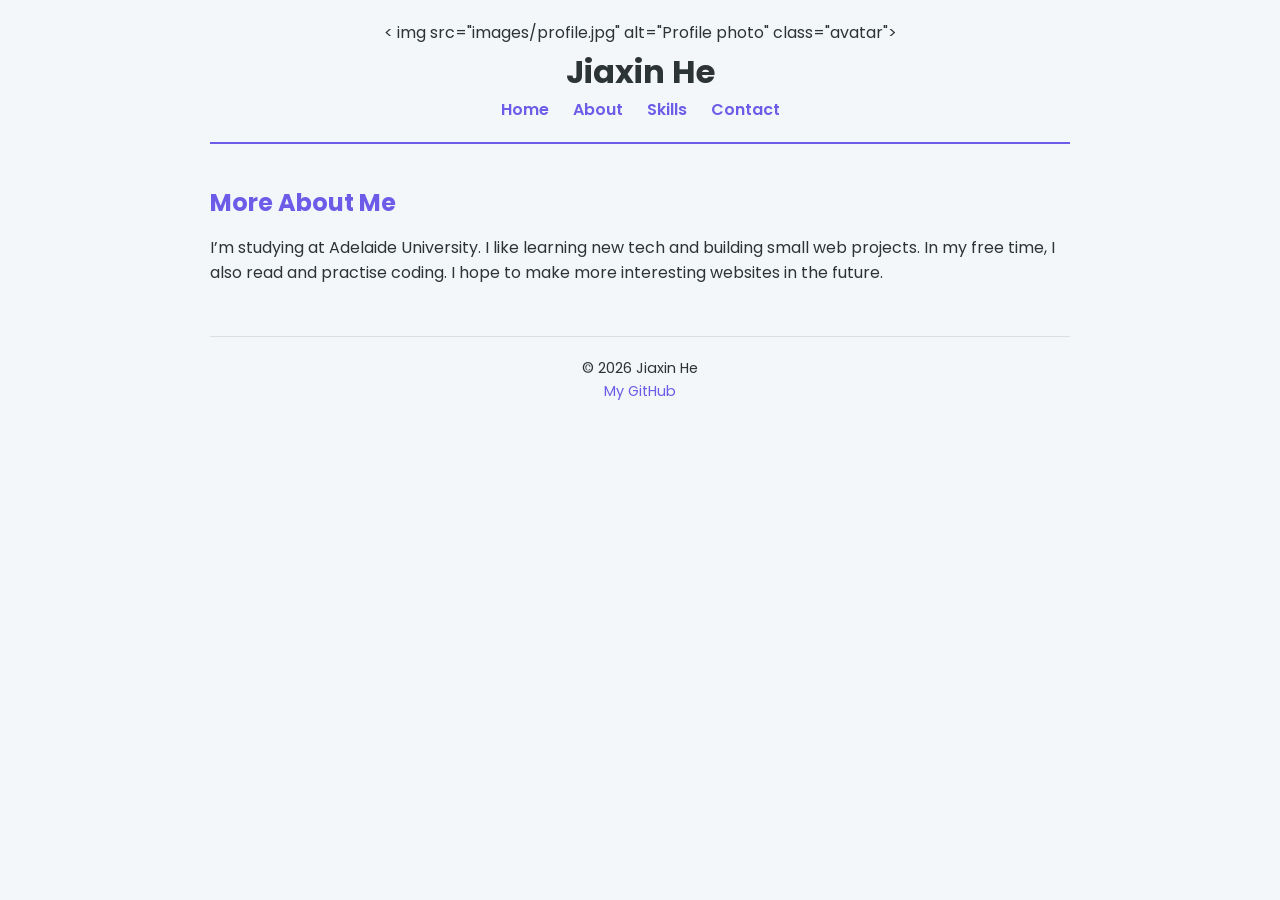
==== about.html @ 5a21ec22 "Finish personal(JiaxinHe) profile website" ====
<!DOCTYPE html>
<html lang="en">
<head>
    <meta charset="UTF-8">
    <meta name="viewport" content="width=device-width, initial-scale=1.0">
    <title>About Me</title>
    <link rel="preconnect" href="https://fonts.googleapis.com">
    <link rel="preconnect" href="https://fonts.gstatic.com" crossorigin>
    <link href="https://fonts.googleapis.com/css2?family=Poppins:wght@400;600&display=swap" rel="stylesheet">
    <link rel="stylesheet" href="css/styles.css">
</head>
<body>
    <header>
        < img src="images/profile.jpg" alt="Profile photo" class="avatar">
        <h1>Jiaxin He</h1>
        <nav>
            <a href=" ">Home</a >
            <a href="about.html">About</a >
            <a href="index.html#skills">Skills</a >
            <a href="index.html#contact">Contact</a >
        </nav>
    </header>

    <section class="about">
        <h2>More About Me</h2>
        <p>I’m studying at Adelaide University. I like learning new tech and building small web projects. In my free time, I also read and practise coding. I hope to make more interesting websites in the future.</p >
    </section>

    <footer>
        <p>&copy; 2026 Jiaxin He</p >
        <a href="https://github.com" target="_blank">My GitHub</a >
    </footer>
</body>
</html>
---- css/styles.css ----
* {
    margin: 0;
    padding: 0;
    box-sizing: border-box;
    font-family: 'Poppins', sans-serif;
}

body {
    background-color: #f4f7fa;
    color: #2d3436;
    line-height: 1.6;
    max-width: 900px;
    margin: 0 auto;
    padding: 20px;
}

header {
    text-align: center;
    margin-bottom: 40px;
    padding-bottom: 20px;
    border-bottom: 2px solid #6c5ce7;
}

.avatar {
    width: 140px;
    height: 140px;
    border-radius: 50%;
    object-fit: cover;
    margin-bottom:12px;
}

nav a {
    margin: 0 10px;
    text-decoration: none;
    color:#6c5ce7;
    font-weight:600;
}
nav a:hover{
    color:#2d3436;
}

section {
    margin:35px 0;
}
h2{
    color:#6c5ce7;
    margin-bottom:12px;
}

.skills ul{
    list-style: square;
    padding-left:24px;
}
.skills li{
    padding:4px 0;
}

form label{
    display:block;
    margin-top:10px;
}
input, textarea{
    width:100%;
    padding:8px;
    margin-top:4px;
    border:1px solid #ccc;
    border-radius:6px;
}
button{
    margin-top:14px;
    padding:10px 22px;
    background:#6c5ce7;
    color:white;
    border:none;
    border-radius:6px;
    cursor:pointer;
}
button:hover{
    background:#5340c9;
}

footer{
    margin-top:50px;
    text-align:center;
    padding-top:20px;
    border-top:1px solid #ddd;
    font-size:0.9rem;
}
footer a{
    color:#6c5ce7;
    text-decoration:none;
}
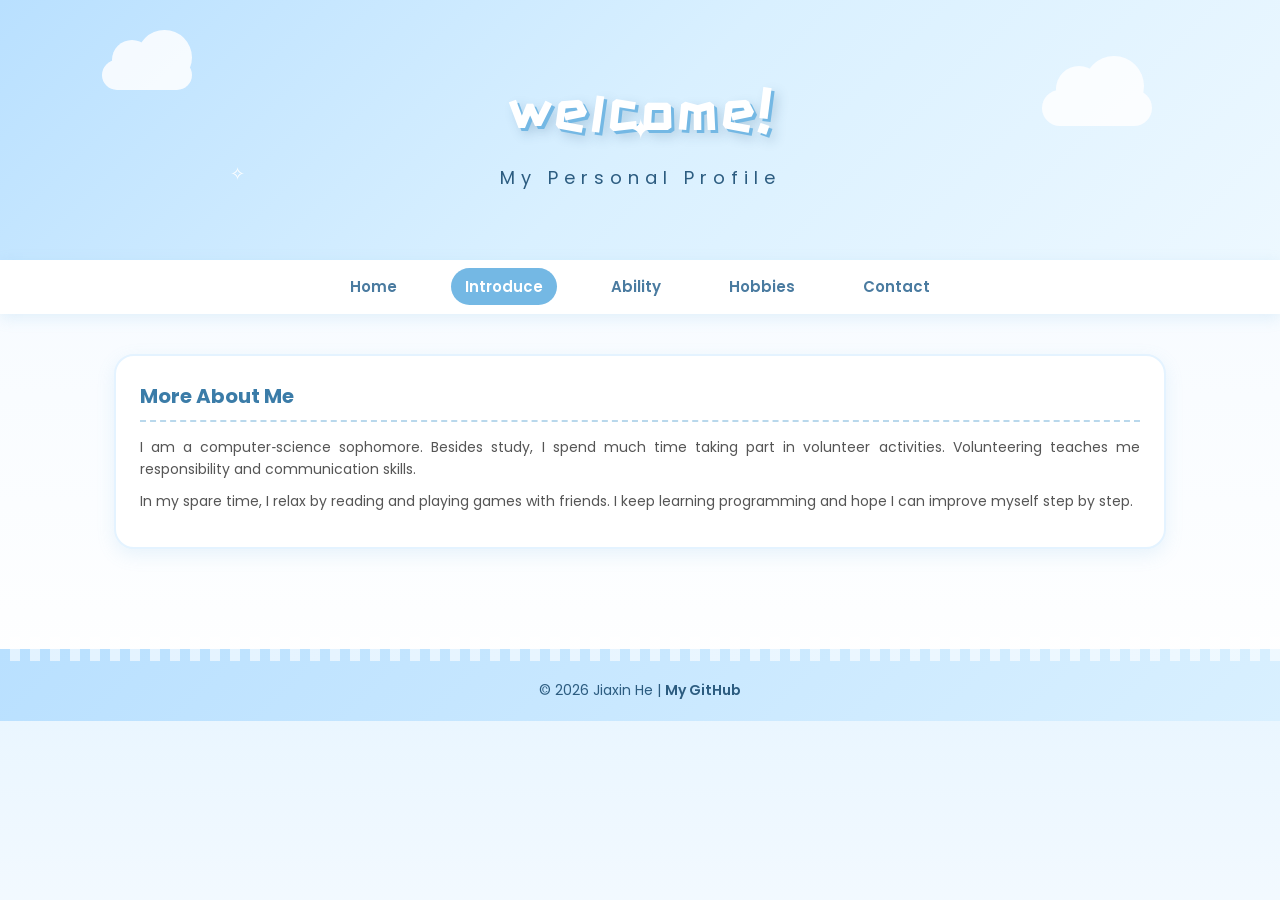
==== commit 6360b19a: "end" ====
--- a/about.html
+++ b/about.html
@@ -1,34 +1,52 @@
 <!DOCTYPE html>
 <html lang="en">
 <head>
-    <meta charset="UTF-8">
-    <meta name="viewport" content="width=device-width, initial-scale=1.0">
-    <title>About Me</title>
-    <link rel="preconnect" href="https://fonts.googleapis.com">
-    <link rel="preconnect" href="https://fonts.gstatic.com" crossorigin>
-    <link href="https://fonts.googleapis.com/css2?family=Poppins:wght@400;600&display=swap" rel="stylesheet">
-    <link rel="stylesheet" href="css/styles.css">
+    <meta charset="UTF-8" />
+    <meta name="viewport" content="width=device-width, initial-scale=1.0" />
+    <title>Introduce</title>
+    <!-- Google Fonts -->
+    <link rel="preconnect" href="https://fonts.googleapis.com" />
+    <link rel="preconnect" href="https://fonts.gstatic.com" crossorigin />
+    <link href="https://fonts.googleapis.com/css2?family=Poppins:wght@300;400;600;700&family=ZCOOL+KuaiLe&display=swap" rel="stylesheet" />
+    <link rel="stylesheet" href="css/styles.css" />
 </head>
 <body>
-    <header>
-        < img src="images/profile.jpg" alt="Profile photo" class="avatar">
-        <h1>Jiaxin He</h1>
-        <nav>
-            <a href=" ">Home</a >
-            <a href="about.html">About</a >
-            <a href="index.html#skills">Skills</a >
-            <a href="index.html#contact">Contact</a >
-        </nav>
-    </header>
+    <!-- banner -->
+    <div class="banner">
+        <div class="banner-cloud left"></div>
+        <div class="banner-cloud right"></div>
+        <h1 class="banner-title">welcome!</h1>
+        <p class="banner-subtitle">My Personal Profile</p >
+        <div class="decoration-star">✦</div>
+        <div class="decoration-star small">✧</div>
+    </div>
 
-    <section class="about">
-        <h2>More About Me</h2>
-        <p>I’m studying at Adelaide University. I like learning new tech and building small web projects. In my free time, I also read and practise coding. I hope to make more interesting websites in the future.</p >
-    </section>
+    <!-- Introduce -->
+    <nav class="navbar">
+        <a href="index.html" class="nav-item">Home</a >
+        <a href="about.html" class="nav-item active">Introduce</a >
+        <a href="index.html#skills" class="nav-item">Ability</a >
+        <a href="index.html#hobbies" class="nav-item">Hobbies</a >
+        <a href="index.html#contact" class="nav-item">Contact</a >
+    </nav>
 
-    <footer>
-        <p>&copy; 2026 Jiaxin He</p >
-        <a href="https://github.com" target="_blank">My GitHub</a >
+    <main class="container">
+        <section class="intro-card">
+            <h2>More About Me</h2>
+            <p>
+                I am a computer‑science sophomore. Besides study, I spend much time taking part in volunteer activities.
+                Volunteering teaches me responsibility and communication skills.
+            </p >
+            <p>
+                In my spare time, I relax by reading and playing games with friends.
+                I keep learning programming and hope I can improve myself step by step.
+            </p >
+        </section>
+    </main>
+
+    <footer class="footer">
+        <div class="footer-wave"></div>
+        <p>© 2026 Jiaxin He | <a href="https://github.com" target="_blank">My GitHub</a ></p >
     </footer>
 </body>
 </html>
--- a/css/styles.css
+++ b/css/styles.css
@@ -2,91 +2,465 @@
     margin: 0;
     padding: 0;
     box-sizing: border-box;
-    font-family: 'Poppins', sans-serif;
 }
 
 body {
-    background-color: #f4f7fa;
-    color: #2d3436;
+    font-family: 'Poppins', 'Microsoft YaHei', sans-serif;
+    background: linear-gradient(180deg, #eaf6ff 0%, #f7fbff 40%, #ffffff 100%);
+    color: #333;
     line-height: 1.6;
-    max-width: 900px;
+}
+
+.container {
+    max-width: 1100px;
     margin: 0 auto;
-    padding: 20px;
-}
-
-header {
+    padding: 40px 24px;
+}
+
+/* Banner */
+.banner {
+    position: relative;
+    width: 100%;
+    height: 260px;
+    background: linear-gradient(135deg, #b9e0ff 0%, #d9f0ff 50%, #edf8ff 100%);
+    overflow: hidden;
+    display: flex;
+    flex-direction: column;
+    align-items: center;
+    justify-content: center;
+}
+
+.banner-title {
+    font-family: 'ZCOOL KuaiLe', 'Poppins', sans-serif;
+    font-size: 56px;
+    color: #ffffff;
+    text-shadow: 3px 3px 0 #74b8e4, 6px 6px 12px rgba(44, 92, 128, 0.25);
+    letter-spacing: 4px;
+    z-index: 2;
+}
+
+.banner-subtitle {
+    font-size: 18px;
+    color: #2c5c80;
+    letter-spacing: 6px;
+    margin-top: 8px;
+    z-index: 2;
+}
+
+.banner-cloud {
+    position: absolute;
+    background: white;
+    border-radius: 50px;
+    opacity: 0.85;
+    z-index: 1;
+}
+
+.banner-cloud::before,
+.banner-cloud::after {
+    content: '';
+    position: absolute;
+    background: white;
+    border-radius: 50%;
+}
+
+.banner-cloud.left {
+    width: 90px;
+    height: 30px;
+    top: 60px;
+    left: 8%;
+}
+
+.banner-cloud.left::before {
+    width: 40px;
+    height: 40px;
+    top: -20px;
+    left: 10px;
+}
+
+.banner-cloud.left::after {
+    width: 55px;
+    height: 55px;
+    top: -30px;
+    left: 35px;
+}
+
+.banner-cloud.right {
+    width: 110px;
+    height: 36px;
+    top: 90px;
+    right: 10%;
+}
+
+.banner-cloud.right::before {
+    width: 46px;
+    height: 46px;
+    top: -24px;
+    left: 14px;
+}
+
+.banner-cloud.right::after {
+    width: 60px;
+    height: 60px;
+    top: -34px;
+    left: 42px;
+}
+
+.decoration-star {
+    position: absolute;
+    color: #ffffff;
+    font-size: 28px;
+    z-index: 2;
+    animation: twinkle 2s infinite alternate;
+}
+
+.decoration-star.small {
+    font-size: 18px;
+}
+
+.decoration-star:nth-of-type(1) {
+    top: 40px;
+    right: 20%;
+}
+
+.decoration-star.small {
+    top: 160px;
+    left: 18%;
+}
+
+@keyframes twinkle {
+    from { opacity: 0.4; transform: scale(0.9); }
+    to { opacity: 1; transform: scale(1.15); }
+}
+
+/* Navbar */
+.navbar {
+    background-color: #ffffff;
+    box-shadow: 0 4px 14px rgba(116, 184, 228, 0.18);
+    padding: 14px 0;
     text-align: center;
-    margin-bottom: 40px;
-    padding-bottom: 20px;
-    border-bottom: 2px solid #6c5ce7;
+    position: sticky;
+    top: 0;
+    z-index: 100;
+}
+
+.nav-item {
+    text-decoration: none;
+    color: #4a7ba0;
+    font-weight: 600;
+    margin: 0 18px;
+    font-size: 15px;
+    padding: 8px 14px;
+    border-radius: 20px;
+    transition: all 0.3s ease;
+}
+
+.nav-item:hover,
+.nav-item.active {
+    background-color: #74b8e4;
+    color: white;
+}
+
+/* Profile */
+.profile-section {
+    display: grid;
+    grid-template-columns: 1fr 1fr 1fr;
+    gap: 24px;
+    margin-bottom: 50px;
+}
+
+.avatar-card,
+.info-card,
+.intro-card {
+    background: white;
+    border-radius: 20px;
+    padding: 24px;
+    box-shadow: 0 6px 18px rgba(116, 184, 228, 0.15);
+    border: 2px solid #e4f3ff;
+}
+
+.avatar-card {
+    display: flex;
+    align-items: center;
+    justify-content: center;
+    position: relative;
 }
 
 .avatar {
-    width: 140px;
-    height: 140px;
+    width: 160px;
+    height: 160px;
     border-radius: 50%;
     object-fit: cover;
-    margin-bottom:12px;
-}
-
-nav a {
-    margin: 0 10px;
+    border: 4px solid #ffffff;
+    box-shadow: 0 8px 20px rgba(116, 184, 228, 0.35);
+    z-index: 2;
+}
+
+.avatar-ring {
+    position: absolute;
+    width: 180px;
+    height: 180px;
+    border-radius: 50%;
+    border: 3px dashed #74b8e4;
+    animation: rotate 12s linear infinite;
+}
+
+@keyframes rotate {
+    from { transform: rotate(0deg); }
+    to { transform: rotate(360deg); }
+}
+
+.info-card h2,
+.intro-card h2 {
+    font-size: 20px;
+    color: #3b7ca8;
+    margin-bottom: 14px;
+    padding-bottom: 8px;
+    border-bottom: 2px dashed #b9d8ec;
+}
+
+.info-list {
+    list-style: none;
+}
+
+.info-list li {
+    padding: 6px 0;
+    font-size: 15px;
+    color: #444;
+}
+
+.info-list span {
+    font-weight: 600;
+    color: #3b7ca8;
+    margin-right: 8px;
+}
+
+.intro-card p {
+    font-size: 14px;
+    color: #555;
+    margin-bottom: 10px;
+    text-align: justify;
+}
+
+.section-title {
+    text-align: center;
+    font-size: 28px;
+    color: #2c5c80;
+    margin-bottom: 28px;
+    position: relative;
+}
+
+.section-title::before,
+.section-title::after {
+    content: '✦';
+    color: #74b8e4;
+    margin: 0 14px;
+    font-size: 18px;
+    vertical-align: middle;
+}
+
+/* Ability */
+.skills-section {
+    margin-bottom: 50px;
+}
+
+.skills-grid {
+    display: grid;
+    grid-template-columns: repeat(4, 1fr);
+    gap: 20px;
+}
+
+.skill-card {
+    background: white;
+    border-radius: 18px;
+    padding: 24px 16px;
+    text-align: center;
+    border: 2px solid #e4f3ff;
+    box-shadow: 0 4px 14px rgba(116, 184, 228, 0.12);
+    transition: transform 0.3s ease, box-shadow 0.3s ease;
+}
+
+.skill-card:hover {
+    transform: translateY(-8px);
+    box-shadow: 0 12px 24px rgba(116, 184, 228, 0.28);
+}
+
+.skill-icon {
+    font-size: 40px;
+    margin-bottom: 10px;
+}
+
+.skill-card h3 {
+    color: #3b7ca8;
+    margin-bottom: 8px;
+    font-size: 18px;
+}
+
+.skill-card p {
+    font-size: 13px;
+    color: #666;
+}
+
+/* Hobbies */
+.hobbies-section {
+    margin-bottom: 50px;
+}
+
+.hobbies-grid {
+    display: grid;
+    grid-template-columns: repeat(4, 1fr);
+    gap: 20px;
+}
+
+.hobby-card {
+    position: relative;
+    border-radius: 18px;
+    overflow: hidden;
+    box-shadow: 0 6px 16px rgba(116, 184, 228, 0.2);
+    height: 200px;
+    background:#eaf6ff;
+}
+
+.hobby-overlay {
+    position: absolute;
+    bottom: 0;
+    left: 0;
+    right: 0;
+    background: linear-gradient(transparent, rgba(44, 92, 128, 0.85));
+    color: white;
+    padding: 20px 14px 14px;
+}
+
+.hobby-overlay h3 {
+    font-size: 17px;
+    margin-bottom: 4px;
+}
+
+.hobby-overlay p {
+    font-size: 12px;
+    opacity: 0.9;
+}
+
+/* Contact */
+.contact-section {
+    background: white;
+    padding: 30px;
+    border-radius: 20px;
+    border: 2px solid #e4f3ff;
+    box-shadow: 0 6px 18px rgba(116, 184, 228, 0.15);
+}
+
+.contact-form {
+    max-width: 800px;
+    margin: 0 auto;
+}
+
+.form-row {
+    display: flex;
+    gap: 20px;
+    margin-bottom: 16px;
+}
+
+.form-item {
+    flex: 1;
+}
+
+label {
+    display: block;
+    margin-bottom: 8px;
+    color: #4a7ba0;
+    font-weight: 600;
+}
+
+input,
+textarea {
+    width: 100%;
+    padding: 12px 14px;
+    border: 2px solid #cfe7f7;
+    border-radius: 12px;
+    font-family: inherit;
+    font-size: 14px;
+    background-color: #f7fbff;
+    transition: border-color 0.3s ease;
+}
+
+input:focus,
+textarea:focus {
+    outline: none;
+    border-color: #74b8e4;
+}
+
+textarea {
+    min-height: 140px;
+    margin-bottom: 16px;
+    resize: vertical;
+}
+
+.submit-btn {
+    background: linear-gradient(135deg, #74b8e4, #4e9bcd);
+    color: white;
+    border: none;
+    padding: 12px 36px;
+    border-radius: 30px;
+    font-size: 16px;
+    font-weight: 600;
+    cursor: pointer;
+    box-shadow: 0 6px 14px rgba(116, 184, 228, 0.4);
+    transition: all 0.3s ease;
+}
+
+.submit-btn:hover {
+    transform: translateY(-4px);
+    box-shadow: 0 10px 20px rgba(116, 184, 228, 0.5);
+}
+
+/* Footer */
+.footer {
+    background: linear-gradient(135deg, #b9e0ff, #d9f0ff);
+    text-align: center;
+    padding: 30px 20px 20px;
+    margin-top: 60px;
+    position: relative;
+}
+
+.footer-wave {
+    position: absolute;
+    top: -12px;
+    left: 0;
+    width: 100%;
+    height: 24px;
+    background: repeating-linear-gradient(90deg,transparent 0,transparent 10px,#ffffff 10px,#ffffff 20px);
+    opacity: 0.6;
+}
+
+.footer p {
+    color: #2c5c80;
+    font-size: 14px;
+}
+
+.footer a {
+    color: #2c5c80;
+    font-weight: 600;
     text-decoration: none;
-    color:#6c5ce7;
-    font-weight:600;
-}
-nav a:hover{
-    color:#2d3436;
-}
-
-section {
-    margin:35px 0;
-}
-h2{
-    color:#6c5ce7;
-    margin-bottom:12px;
-}
-
-.skills ul{
-    list-style: square;
-    padding-left:24px;
-}
-.skills li{
-    padding:4px 0;
-}
-
-form label{
-    display:block;
-    margin-top:10px;
-}
-input, textarea{
-    width:100%;
-    padding:8px;
-    margin-top:4px;
-    border:1px solid #ccc;
-    border-radius:6px;
-}
-button{
-    margin-top:14px;
-    padding:10px 22px;
-    background:#6c5ce7;
-    color:white;
-    border:none;
-    border-radius:6px;
-    cursor:pointer;
-}
-button:hover{
-    background:#5340c9;
-}
-
-footer{
-    margin-top:50px;
-    text-align:center;
-    padding-top:20px;
-    border-top:1px solid #ddd;
-    font-size:0.9rem;
-}
-footer a{
-    color:#6c5ce7;
-    text-decoration:none;
+}
+
+.footer a:hover {
+    color: white;
+}
+
+/* phone */
+@media (max-width: 900px) {
+    .profile-section {
+        grid-template-columns: 1fr;
+    }
+    .skills-grid,
+    .hobbies-grid {
+        grid-template-columns: repeat(2,1fr);
+    }
+    .banner-title {
+        font-size:42px;
+    }
+    .form-row {
+        flex-direction: column;
+        gap:12px;
+    }
 }
